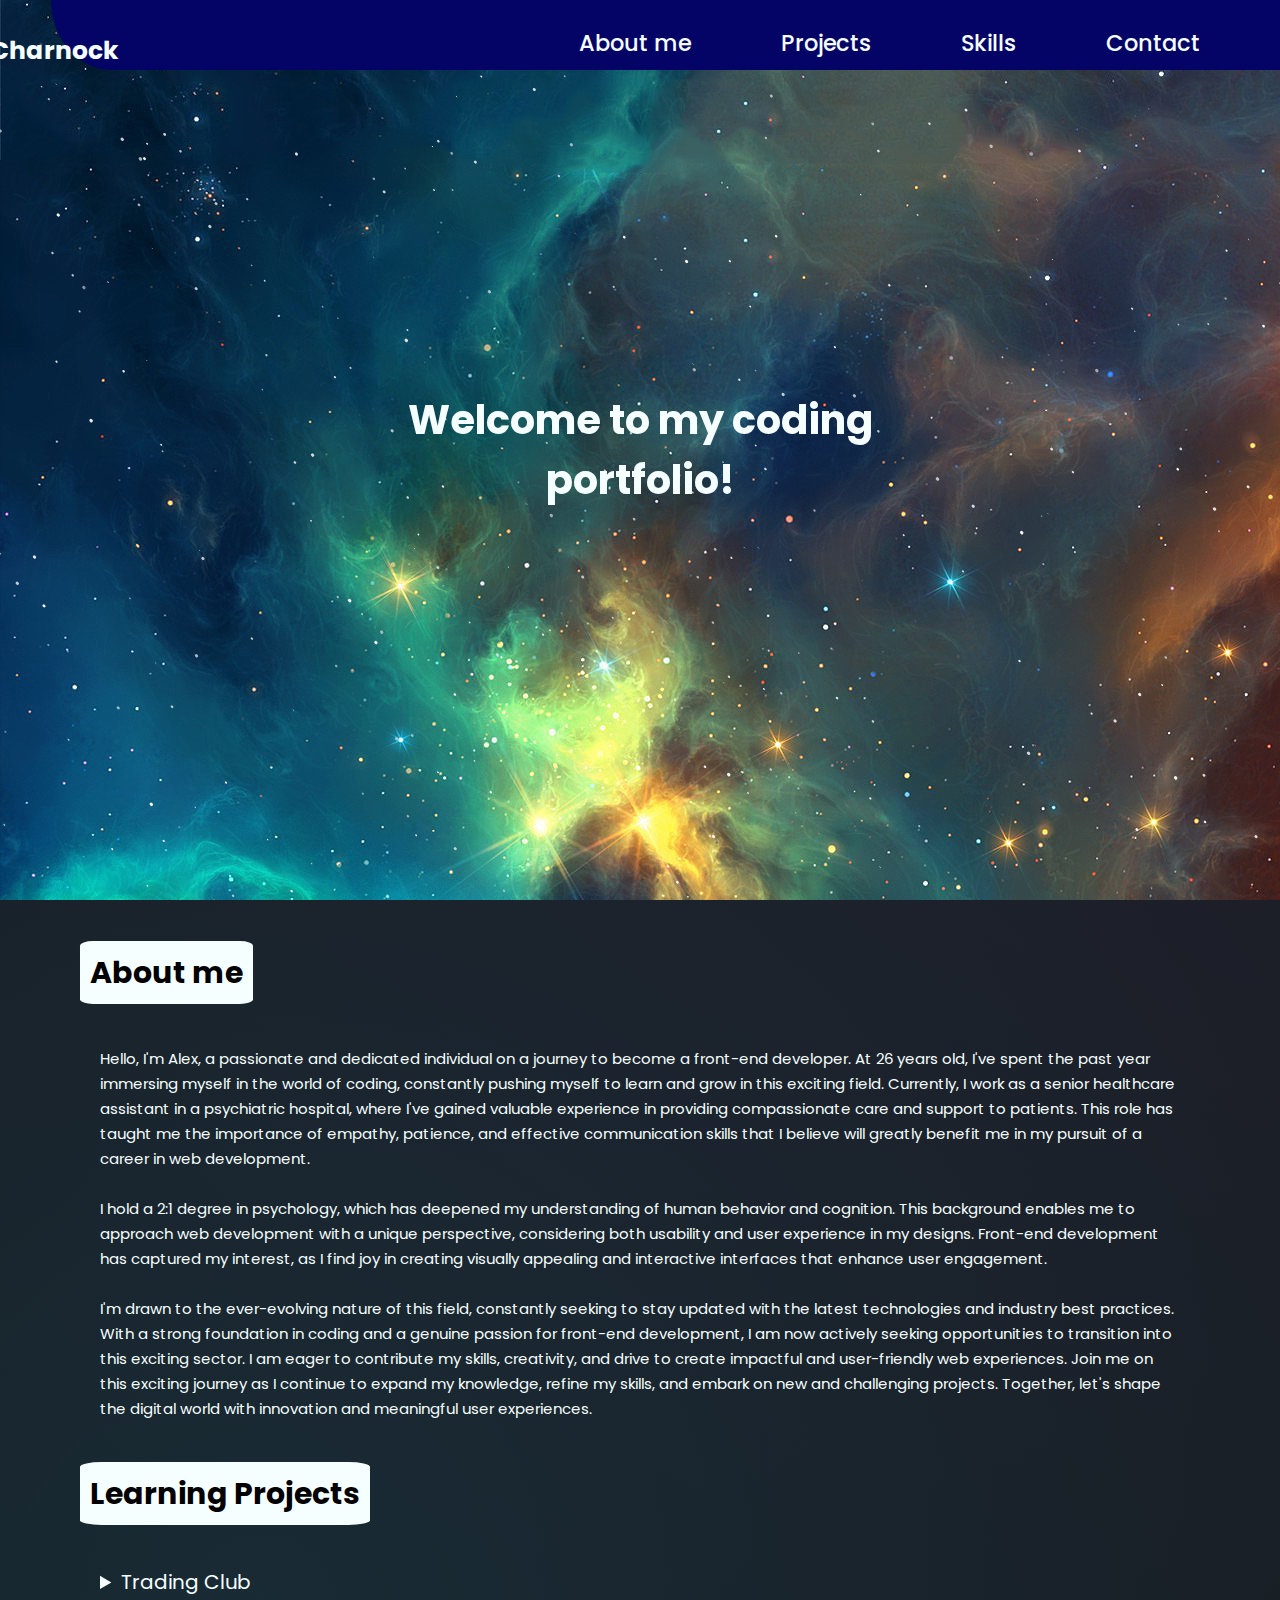
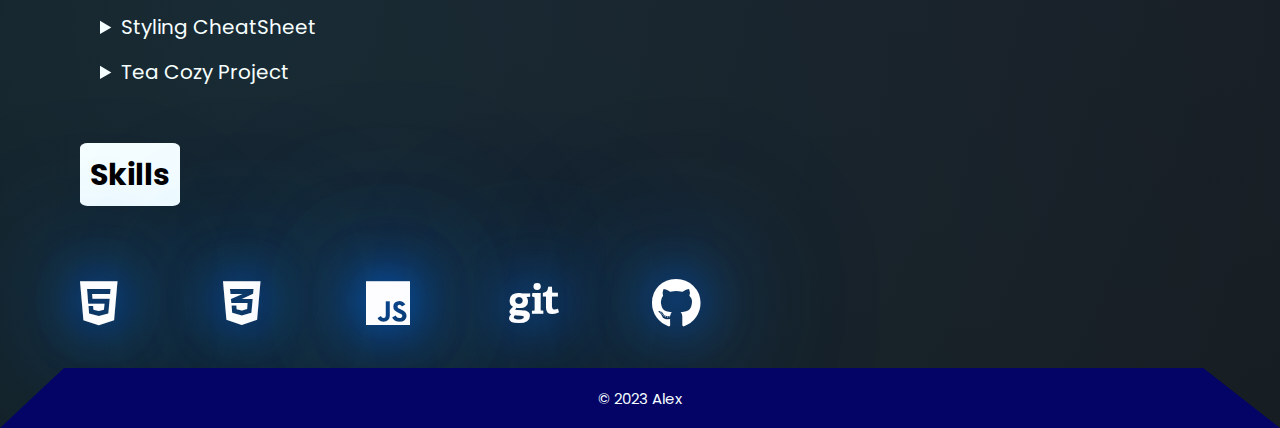
==== index.html @ e7ce7d90 "Rename index.HTML to index.html" ====
<!DOCTYPE html>
<html lang="en">
<head>
    <meta charset="UTF-8">
    <meta name="viewport" content="width=device-width, initial-scale=1.0">
    <link rel="stylesheet" href="index.CSS">
    <link rel="stylesheet" href="https://cdnjs.cloudflare.com/ajax/libs/font-awesome/5.15.3/css/all.min.css">
    <link rel="icon" href="./Images/favicon-32x32.png" type="image/png">
    <title>Portfolio</title>
</head>
<body>
    <div id="starfield">
    <nav>
        <ul>
            <li id="nav-name">Alexander <span>Charnock</span></li>
            <li><a href="#about">About me</a></li>
            <li><a href="#projects">Projects</a></li>
            <li><a href="#skills">Skills</a></li>
            <li><a href="contact.html">Contact</a></li>
        </ul>
    </nav>
    <canvas></canvas>
    <h1 id="starfield-title">Welcome to my coding portfolio!</h1>
    </div>
    <main>
    <div id="about" class="about-me-container">
        <h1 class="title-container"><span class="title">About me</span></h1>
            <p>Hello, I'm Alex, a passionate and dedicated individual on a journey to become a front-end developer. At 26 years old, I've spent 
                the past year immersing myself in the world of coding, constantly pushing myself to learn and grow in this exciting field.
                Currently, I work as a senior healthcare assistant in a psychiatric hospital, where I've gained valuable experience in providing 
                compassionate care and support to patients. This role has taught me the importance of empathy, patience, and effective communication
                skills that I believe will greatly benefit me in my pursuit of a career in web development.<br><br>I hold a 2:1 degree in psychology, which has
                deepened my understanding of human behavior and cognition. This background enables me to approach web development with a unique 
                perspective, considering both usability and user experience in my designs. Front-end development has captured my interest, as I find 
                joy in creating visually appealing and interactive interfaces that enhance user engagement.<br><br> I'm drawn to the ever-evolving nature of 
                this field, constantly seeking to stay updated with the latest technologies and industry best practices. With a strong foundation in 
                coding and a genuine passion for front-end development, I am now actively seeking opportunities to transition into this exciting sector. 
                I am eager to contribute my skills, creativity, and drive to create impactful and user-friendly web experiences. Join me on this exciting
                journey as I continue to expand my knowledge, refine my skills, and embark on new and challenging projects. Together, let's shape the 
                digital world with innovation and meaningful user experiences.</p>
    </div>
    <div id="projects" class="project-container">
        <h1 class="title-container"><span class="title">Learning Projects</span></h1>
            <details>
                <summary>Trading Club</summary>
                <img src="./Images/Trading-club.png" alt="Image of trading club">
            </details>
            <details>
                <summary>Styling CheatSheet</summary>
                <img src="./Images/Style-guide.png" alt="Image of styling cheatsheet">
            </details>
            <details>
                <summary>Tea Cozy Project</summary>
                <img src="./Images/Tea-cozy.png" alt="Image of tea cozy project">
            </details>
    </div>
    <div id="skills" class="skills-container">
        <h1 class="title-container"><span class="title">Skills</span></h1>
        <i class="fab fa-html5" title="HTML-5"></i>
        <i class="fab fa-css3-alt" title="CSS-3"></i>
        <i class="fab fa-js" title="JavaScipt"></i>
        <i class="fab fa-git" title="Git"></i>
        <i class="fab fa-github" title="Github"></i>
    </div>

    

    </main>
    <footer>
        <p>&copy; 2023 Alex</p>
    </footer>

    <script src="index.JS"></script>

</body>
</html>
---- index.CSS ----
@import url('https://fonts.googleapis.com/css2?family=Poppins&family=Roboto&display=swap');


*{
    margin: 0;
    padding: 0;
    box-sizing: border-box;
}
html{
    background-color: #131313;
    background-image: radial-gradient(circle at top right, rgba(121, 68, 154, 0.13),transparent),
                      radial-gradient(circle at 20% 80%, rgba(41, 196, 255, 0.13), transparent);
    font-size: 10px;
    font-family: 'poppins', sans-serif;
}


h1, 
nav ul li a,
nav #name,
#nav-name,
.about-me-container p,
.project-container li,
.project-container a,
.project-container summary,
footer p,
nav span{
    color: #f6ffff;
}

main{
    padding: 0rem 8rem;
}

nav{
    width: 96%;
    background-color: rgb(4, 4, 103);
    height: 7rem;
    font-size: 2.25rem;
    margin-left: auto;
    margin-right: 0;
    border-radius: 50% 10% 0% 5% / 0% 0% 10% 100%;
}

nav ul {
    white-space: nowrap;
    display: flex;
    justify-content:right;
    list-style-type: none;
    height: 7rem;
    align-items: flex-end;
    
}

nav ul li a{
    padding: 1rem;
    display: inline-block;
    border-radius: 2rem 2rem 0 0;
    margin-right: 7rem;
    text-decoration: none;
    font-weight: 500;
    transition: background-color 0.1s ease-out, padding 0.1s ease-out ;
}
nav ul li a:hover{
    padding: 1rem;
    border-radius: 2rem 2rem 0 0;
    background-color: #1e1e1f;
}

#nav-name{
    margin-right: 45rem;
    font-size: 2.5rem;
    font-weight: 500;
    color: rgb(93, 190, 254);
    font-weight: 700;
}

#hero{
    display: flex;
    justify-content: center;
    align-items: center;
    min-height: 90vh;
}

#hero h1{
    font-size: 3rem;
    z-index: 100;
}


.title{
    background-color: #f6ffff;
    border-radius: 7.5%;
    padding: 1rem;
}

.title-container{
    color: black;
    font-size: 3rem;
    padding: 5rem 0rem;
}

.about-me-container p{
    padding: 0rem 2rem;
    font-size: 1.5rem;
    line-height: 2.5rem;

}

.project-container summary{
    font-size: 2rem;
    margin-left: 2rem;
    margin-bottom: 1.5rem;
    white-space: nowrap;
    cursor: pointer;
    width: 15rem;
}
.project-container summary:hover{
    color: rgb(169, 169, 169);
}

.project-container img{
    width: 99.5%;
}
.skills-container{
    margin-bottom: 4rem;
}

.fab.fa-html5,
.fab.fa-css3-alt,
.fab.fa-js,
.fab.fa-git,
.fab.fa-github {
    margin-top: 3rem;
    color: white; 
    font-size: 5rem;
    width: 14rem;
    animation: animate 2.5s linear infinite;
    text-shadow: 0 0 5rem #0072ff, 0 0 10rem #0072ff, 0 0 15rem #0072ff, 0 0 20rem #0072ff;
}


.fab.fa-css3-alt{
    animation-delay: 0.2s;
}

.fab.fa-js{
    animation-delay: 0.4s;
}

.fab.fa-git{
    animation-delay: 0.6s;
}

.fab.fa-github{
    animation-delay: 0.8s;
}

@keyframes animate {
    from {
        filter: hue-rotate(0deg);
    }
    to {
        filter: hue-rotate(360deg);
    }
}

footer{
    display: flex;
    height: 6rem;
    background-color: rgb(4, 4, 103);
    clip-path: polygon(5% 0, 94% 0, 100% 100%, 0 100%);
    justify-content: center;
    align-items: center;
}
footer p{
    font-size: 1.5rem;
}
#starfield {

    width: 100%; /* Adjust to your needs */
    height: 100vh; /* Adjust to your needs */
    position: relative; /* So the canvas is positioned relative to this div */
    overflow: hidden; /* So anything outside of this div is hidden */
    background-color: #000;
    background-image: url(./Images/rainbow-nebula.jpg);
    cursor: default;
}

#starfield canvas {
    position: absolute;
    width: 100%;
    height: 100%;
}

#starfield h1 {
    position: absolute;
    top: 50%;
    left: 50%;
    transform: translate(-50%, -50%); 
    color: #f6ffff;  
    z-index: 10;  
    text-align: center;
    font-size: 4rem;
      
}
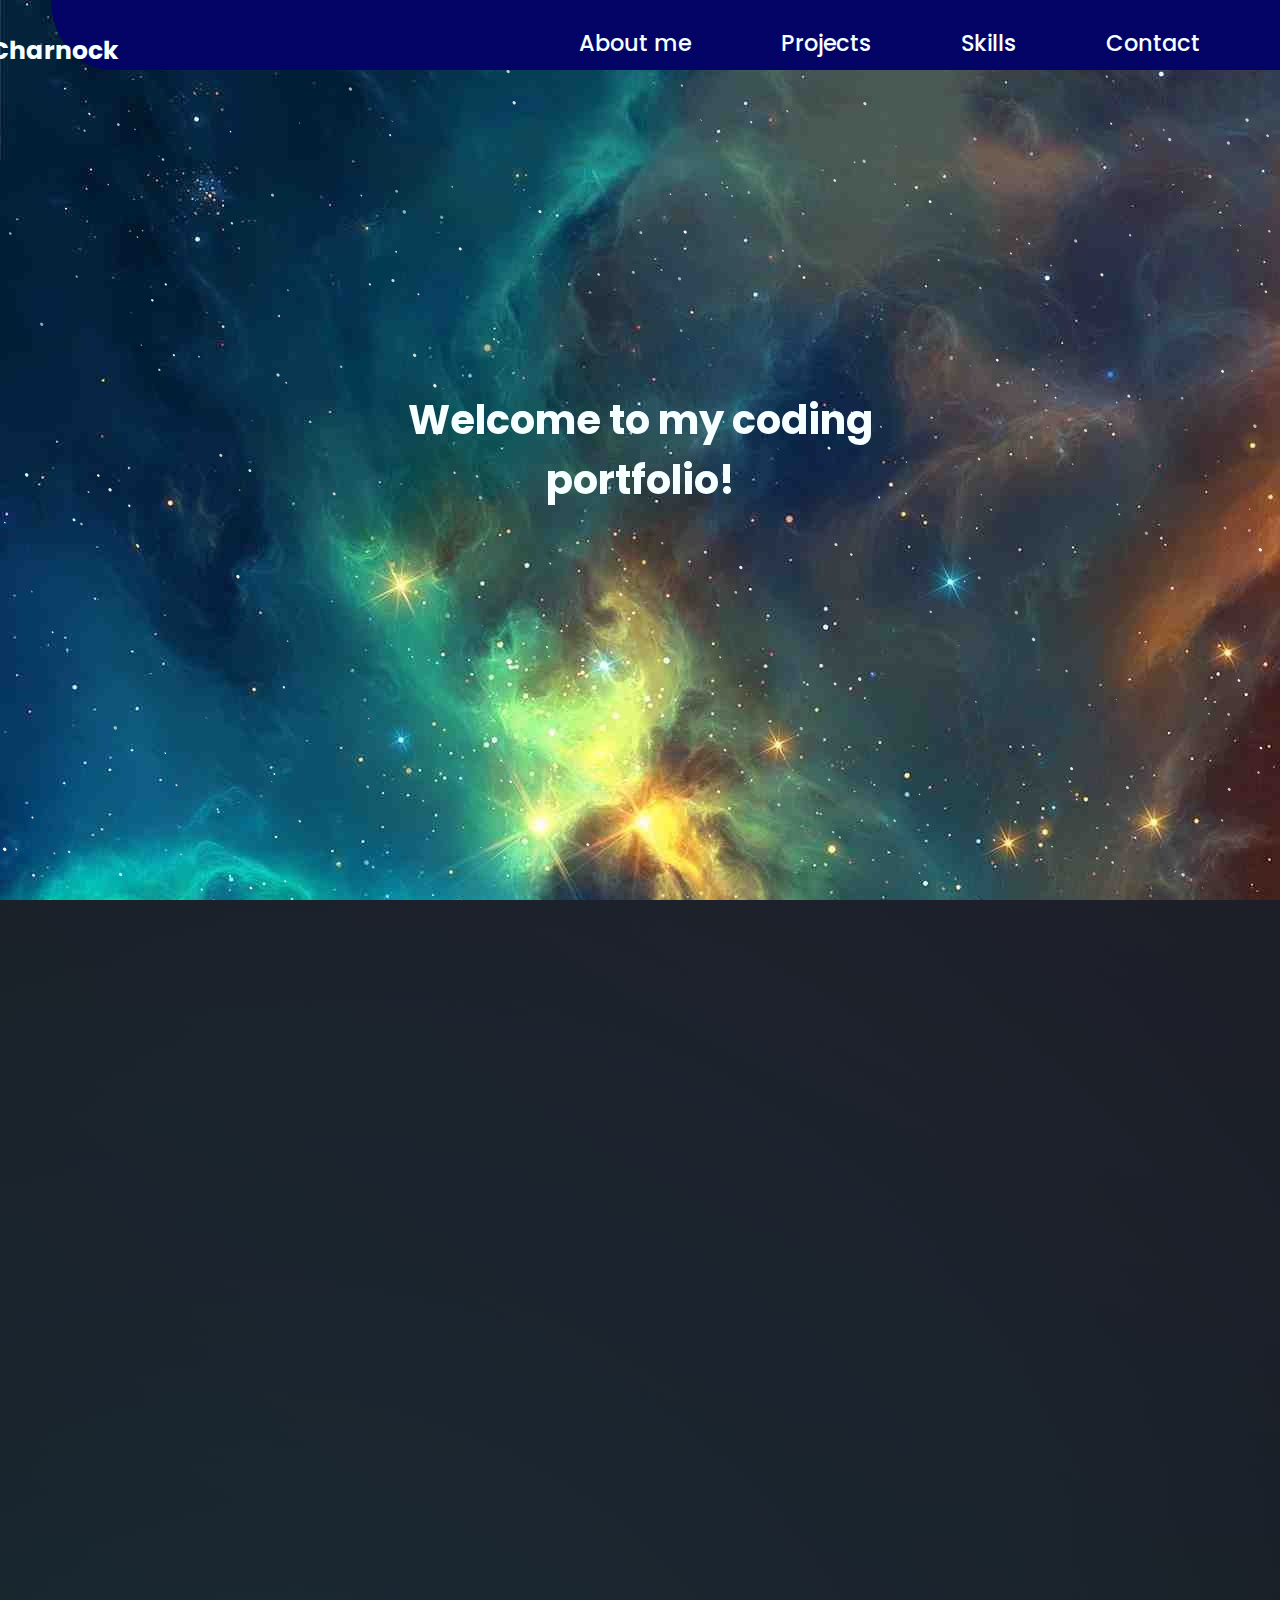
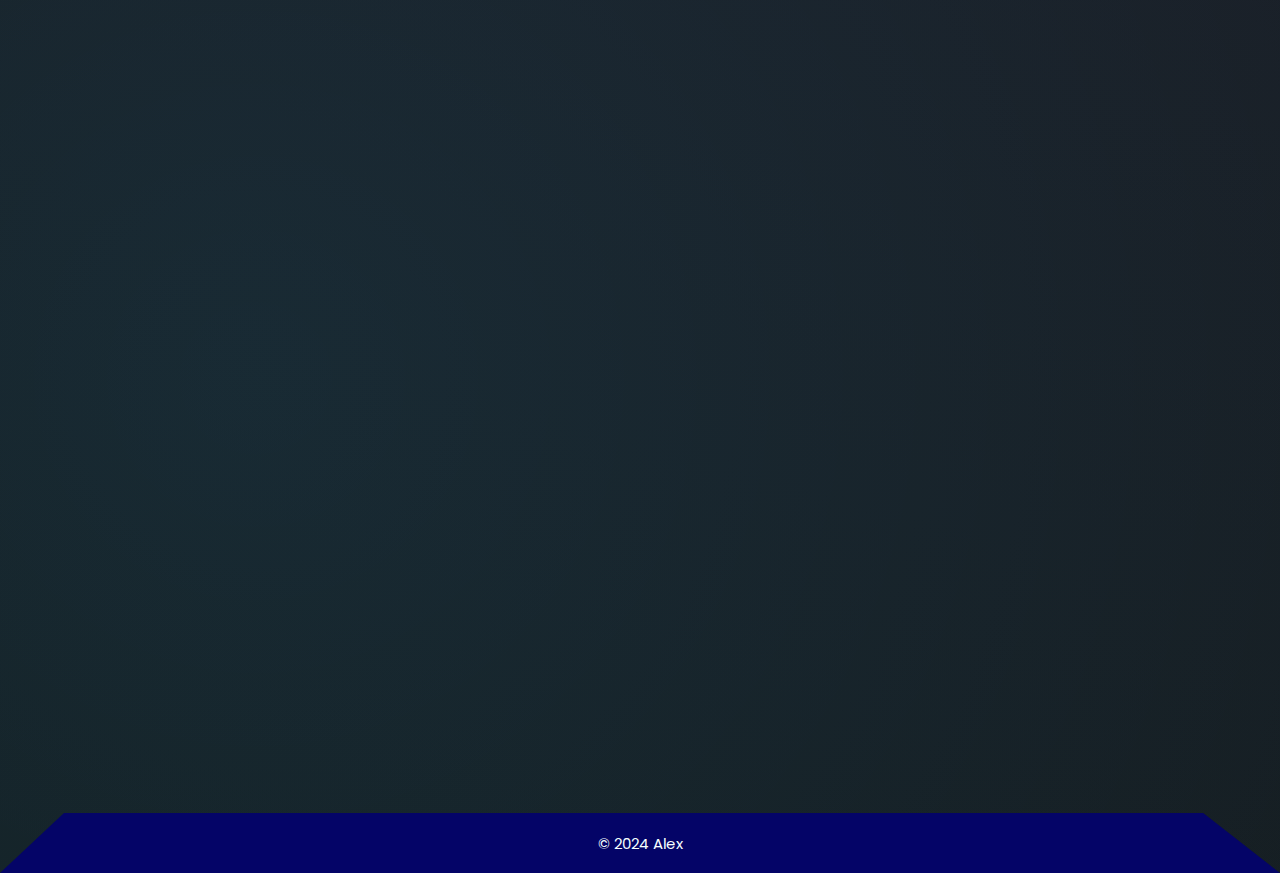
==== commit 95d08d1f: "Added more projects and fixed fade in" ====
--- a/index.html
+++ b/index.html
@@ -1,76 +1,131 @@
 <!DOCTYPE html>
 <html lang="en">
-<head>
-    <meta charset="UTF-8">
-    <meta name="viewport" content="width=device-width, initial-scale=1.0">
-    <link rel="stylesheet" href="index.CSS">
-    <link rel="stylesheet" href="https://cdnjs.cloudflare.com/ajax/libs/font-awesome/5.15.3/css/all.min.css">
-    <link rel="icon" href="./Images/favicon-32x32.png" type="image/png">
+  <head>
+    <meta charset="UTF-8" />
+    <meta name="viewport" content="width=device-width, initial-scale=1.0" />
+    <link rel="stylesheet" href="index.CSS" />
+    <link
+      rel="stylesheet"
+      href="https://cdnjs.cloudflare.com/ajax/libs/font-awesome/5.15.3/css/all.min.css"
+    />
+    <link rel="icon" href="./Images/favicon-32x32.png" type="image/png" />
     <title>Portfolio</title>
-</head>
-<body>
+  </head>
+  <body>
     <div id="starfield">
-    <nav>
+      <nav>
         <ul>
-            <li id="nav-name">Alexander <span>Charnock</span></li>
-            <li><a href="#about">About me</a></li>
-            <li><a href="#projects">Projects</a></li>
-            <li><a href="#skills">Skills</a></li>
-            <li><a href="contact.html">Contact</a></li>
+          <li id="nav-name">Alexander <span>Charnock</span></li>
+          <li><a href="#about">About me</a></li>
+          <li><a href="#projects">Projects</a></li>
+          <li><a href="#skills">Skills</a></li>
+          <li><a href="contact.html">Contact</a></li>
         </ul>
-    </nav>
-    <canvas></canvas>
-    <h1 id="starfield-title">Welcome to my coding portfolio!</h1>
+      </nav>
+      <canvas></canvas>
+      <h1 id="starfield-title">Welcome to my coding portfolio!</h1>
     </div>
     <main>
-    <div id="about" class="about-me-container">
+      <div id="about" class="about-me-container">
         <h1 class="title-container"><span class="title">About me</span></h1>
-            <p>Hello, I'm Alex, a passionate and dedicated individual on a journey to become a front-end developer. At 26 years old, I've spent 
-                the past year immersing myself in the world of coding, constantly pushing myself to learn and grow in this exciting field.
-                Currently, I work as a senior healthcare assistant in a psychiatric hospital, where I've gained valuable experience in providing 
-                compassionate care and support to patients. This role has taught me the importance of empathy, patience, and effective communication
-                skills that I believe will greatly benefit me in my pursuit of a career in web development.<br><br>I hold a 2:1 degree in psychology, which has
-                deepened my understanding of human behavior and cognition. This background enables me to approach web development with a unique 
-                perspective, considering both usability and user experience in my designs. Front-end development has captured my interest, as I find 
-                joy in creating visually appealing and interactive interfaces that enhance user engagement.<br><br> I'm drawn to the ever-evolving nature of 
-                this field, constantly seeking to stay updated with the latest technologies and industry best practices. With a strong foundation in 
-                coding and a genuine passion for front-end development, I am now actively seeking opportunities to transition into this exciting sector. 
-                I am eager to contribute my skills, creativity, and drive to create impactful and user-friendly web experiences. Join me on this exciting
-                journey as I continue to expand my knowledge, refine my skills, and embark on new and challenging projects. Together, let's shape the 
-                digital world with innovation and meaningful user experiences.</p>
-    </div>
-    <div id="projects" class="project-container">
-        <h1 class="title-container"><span class="title">Learning Projects</span></h1>
-            <details>
-                <summary>Trading Club</summary>
-                <img src="./Images/Trading-club.png" alt="Image of trading club">
-            </details>
-            <details>
-                <summary>Styling CheatSheet</summary>
-                <img src="./Images/Style-guide.png" alt="Image of styling cheatsheet">
-            </details>
-            <details>
-                <summary>Tea Cozy Project</summary>
-                <img src="./Images/Tea-cozy.png" alt="Image of tea cozy project">
-            </details>
-    </div>
-    <div id="skills" class="skills-container">
+        <p>
+          Hello, I'm Alex, a passionate and dedicated individual on a journey to
+          become a part of the IT space. At <span id="age"></span> years old,
+          I've spent my time immersing myself in the world of coding, constantly
+          pushing myself to learn and grow in this exciting field. Currently, I
+          work as a Security Lead on a Psychiatric Intensive Care Unit (PICU)
+          ward, where I am responsible for creating and implementing training
+          plans designed to ensure the safety of both staff and patients. In
+          this role, I have developed a standardized training pack that helps
+          unify staff training across the ward, ensuring consistency and clarity
+          in all procedures. I also create training materials and implement them
+          in accordance with my manager’s directives, addressing the specific
+          needs of the ward. This position has deepened my leadership,
+          problem-solving, and communication skills as I work closely with the
+          team to improve safety standards. <br /><br />My experience in
+          healthcare, combined with my new responsibilities, has taught me
+          valuable lessons in risk management, crisis intervention, and the
+          importance of clear, effective communication under pressure. This
+          experience has further enhanced my organizational skills, allowing me
+          to coordinate action plans that directly contribute to a safer
+          environment for all. Before stepping into this role, I worked as a
+          Senior Healthcare Assistant in the same psychiatric hospital, where I
+          gained essential experience in providing compassionate care. My time
+          in healthcare has not only strengthened my interpersonal skills but
+          has also given me the ability to handle high-pressure situations
+          calmly and effectively—qualities. I hold a 2:1 degree in psychology,
+          which deepened my understanding of human behavior and cognition,
+          enabling me to approach IT with a unique perspective. <br /><br />
+          I am drawn to the ever-evolving nature of the tech
+          field, always seeking to stay updated with the latest technologies and
+          industry best practices. With a solid foundation in coding, hands-on
+          experience in creating training systems, and a genuine passion IT, I
+          am now actively seeking opportunities to transition into this exciting
+          sector. I am eager to contribute my skills, creativity, and drive to
+          create a better work enviroment.
+        </p>
+      </div>
+      <div id="projects" class="project-container">
+        <h1 class="title-container">
+          <span class="title">Notable projects</span>
+        </h1>
+        <a
+          class="link"
+          href="https://allocation-amber.vercel.app/"
+          target="_blank"
+          >Allocation website</a
+        >
+        <p class="project-description">
+          This website uses a heuristic algorithm to efficiently assign staff
+          across 12-hour shifts based on patient needs, factoring in breaks and
+          other tasks. The tool ensures staff are evenly distributed and
+          displayed in an organized table for easy management.
+        </p>
+        <br />
+        <a
+          class="link"
+          href="https://intropicac.github.io/SamAuthor/"
+          target="_blank"
+          >Author sales page</a
+        >
+        <p class="project-description">
+          This website is tailored to reflect the unique style of an aspiring
+          author, showcasing their work with a direct link to their book for
+          readers to explore and enjoy, inlcuding links to contact and socials.
+        </p>
+        <h1 class="title-container">
+          <span class="title">Learning Projects</span>
+        </h1>
+        <details>
+          <summary>Trading Club</summary>
+          <img src="./Images/Trading-club.png" alt="Image of trading club" />
+        </details>
+        <details>
+          <summary>Styling CheatSheet</summary>
+          <img
+            src="./Images/Style-guide.png"
+            alt="Image of styling cheatsheet"
+          />
+        </details>
+        <details>
+          <summary>Tea Cozy Project</summary>
+          <img src="./Images/Tea-cozy.png" alt="Image of tea cozy project" />
+        </details>
+      </div>
+      <div id="skills" class="skills-container">
         <h1 class="title-container"><span class="title">Skills</span></h1>
         <i class="fab fa-html5" title="HTML-5"></i>
         <i class="fab fa-css3-alt" title="CSS-3"></i>
         <i class="fab fa-js" title="JavaScipt"></i>
+        <i class="fab fa-react" title="React"></i>
         <i class="fab fa-git" title="Git"></i>
         <i class="fab fa-github" title="Github"></i>
-    </div>
-
-    
-
+      </div>
     </main>
     <footer>
-        <p>&copy; 2023 Alex</p>
+      <p>&copy; 2024 Alex</p>
     </footer>
 
     <script src="index.JS"></script>
-
-</body>
+  </body>
 </html>
--- a/index.CSS
+++ b/index.CSS
@@ -24,7 +24,8 @@
 .project-container a,
 .project-container summary,
 footer p,
-nav span{
+nav span,
+p{
     color: #f6ffff;
 }
 
@@ -40,6 +41,7 @@
     margin-left: auto;
     margin-right: 0;
     border-radius: 50% 10% 0% 5% / 0% 0% 10% 100%;
+    z-index: 11;
 }
 
 nav ul {
@@ -64,7 +66,8 @@
 nav ul li a:hover{
     padding: 1rem;
     border-radius: 2rem 2rem 0 0;
-    background-color: #1e1e1f;
+    background-color: #e0e0e0;
+    color: #000;
 }
 
 #nav-name{
@@ -92,6 +95,7 @@
     background-color: #f6ffff;
     border-radius: 7.5%;
     padding: 1rem;
+    white-space: nowrap;
 }
 
 .title-container{
@@ -114,11 +118,26 @@
     white-space: nowrap;
     cursor: pointer;
     width: 15rem;
+    font-weight: bold;
 }
 .project-container summary:hover{
     color: rgb(169, 169, 169);
 }
 
+.project-description{
+    margin-left: 2rem;
+    font-size: 1.5rem;
+}
+
+.link{
+    font-size: 2.2rem;
+    cursor: pointer;
+    margin-left: 2rem;
+    font-weight: bold;
+}
+.link:hover{
+    color: rgb(169, 169, 169);
+}
 .project-container img{
     width: 99.5%;
 }
@@ -130,7 +149,8 @@
 .fab.fa-css3-alt,
 .fab.fa-js,
 .fab.fa-git,
-.fab.fa-github {
+.fab.fa-github,
+.fab.fa-react {
     margin-top: 3rem;
     color: white; 
     font-size: 5rem;
@@ -148,12 +168,16 @@
     animation-delay: 0.4s;
 }
 
+.fab.fa-react{
+    animation-delay: 0.6s;
+}
+
 .fab.fa-git{
-    animation-delay: 0.6s;
+    animation-delay: 0.8s;
 }
 
 .fab.fa-github{
-    animation-delay: 0.8s;
+    animation-delay: 1s;
 }
 
 @keyframes animate {
@@ -178,12 +202,12 @@
 }
 #starfield {
 
-    width: 100%; /* Adjust to your needs */
-    height: 100vh; /* Adjust to your needs */
-    position: relative; /* So the canvas is positioned relative to this div */
-    overflow: hidden; /* So anything outside of this div is hidden */
+    width: 100%; 
+    height: 100vh; 
+    position: relative;
+    overflow: hidden;
     background-color: #000;
-    background-image: url(./Images/rainbow-nebula.jpg);
+    background-image: url(./Images/Lazy-nebula.jpg);
     cursor: default;
 }
 
@@ -203,4 +227,128 @@
     text-align: center;
     font-size: 4rem;
       
-}+}
+
+
+.about-me-container .title-container, .about-me-container p {
+    opacity: 0;
+    position: relative;
+    left: -10rem; 
+    transition: all 2s ease; 
+}
+
+
+body:after {
+    content: "";
+    display: table;
+    clear: both;
+    visibility: hidden;
+    height: 0;
+}
+
+
+.about-me-container.active .title-container, .about-me-container.active p {
+    opacity: 1; 
+    left: 0; 
+}
+
+
+.skills-container .title-container, .skills-container i {
+    opacity: 0;  
+    position: relative;
+    left: -10rem; 
+    transition-property: left, opacity; 
+    transition-timing-function: ease; 
+    transition-duration: 2s; 
+}
+
+.skills-container i {
+    transition-delay: 0s; 
+}
+
+.skills-container i:nth-child(4) {
+    transition-delay: 0.5s; 
+}
+
+.skills-container i:nth-child(5) {
+    transition-delay: 1s; 
+}
+
+.skills-container i:nth-child(6) {
+    transition-delay: 1.5s; 
+}
+
+.skills-container i:nth-child(7) {
+    transition-delay: 2s; 
+}
+
+
+.skills-container.active .title-container, .skills-container.active i {
+    opacity: 1; 
+    left: 0; 
+}
+
+
+.project-container .title-container, .project-container details {
+    opacity: 0;  
+    position: relative;
+    left: -10rem; 
+    transition: all 2s ease; 
+}
+
+
+.project-container.active .title-container, .project-container.active details {
+    opacity: 1; 
+    left: 0; 
+}
+
+/* About Me Section Fade-In */
+.about-me-container .title-container, 
+.about-me-container p {
+    opacity: 0;
+    position: relative;
+    left: -10rem; 
+    transition: all 2s ease; 
+}
+
+.about-me-container.active .title-container, 
+.about-me-container.active p {
+    opacity: 1; 
+    left: 0; 
+}
+
+/* Skills Section Fade-In */
+.skills-container .title-container, 
+.skills-container i {
+    opacity: 0;  
+    position: relative;
+    left: -10rem; 
+    transition-property: left, opacity; 
+    transition-timing-function: ease; 
+    transition-duration: 2s; 
+}
+
+.skills-container.active .title-container, 
+.skills-container.active i {
+    opacity: 1; 
+    left: 0; 
+}
+
+/* Projects Section Fade-In */
+.project-container .title-container, 
+.project-container details, 
+.project-container .link, 
+.project-container .project-description {
+    opacity: 0;  
+    position: relative;
+    left: -10rem; 
+    transition: all 2s ease;
+}
+
+.project-container.active .title-container, 
+.project-container.active details, 
+.project-container.active .link, 
+.project-container.active .project-description {
+    opacity: 1; 
+    left: 0; 
+}
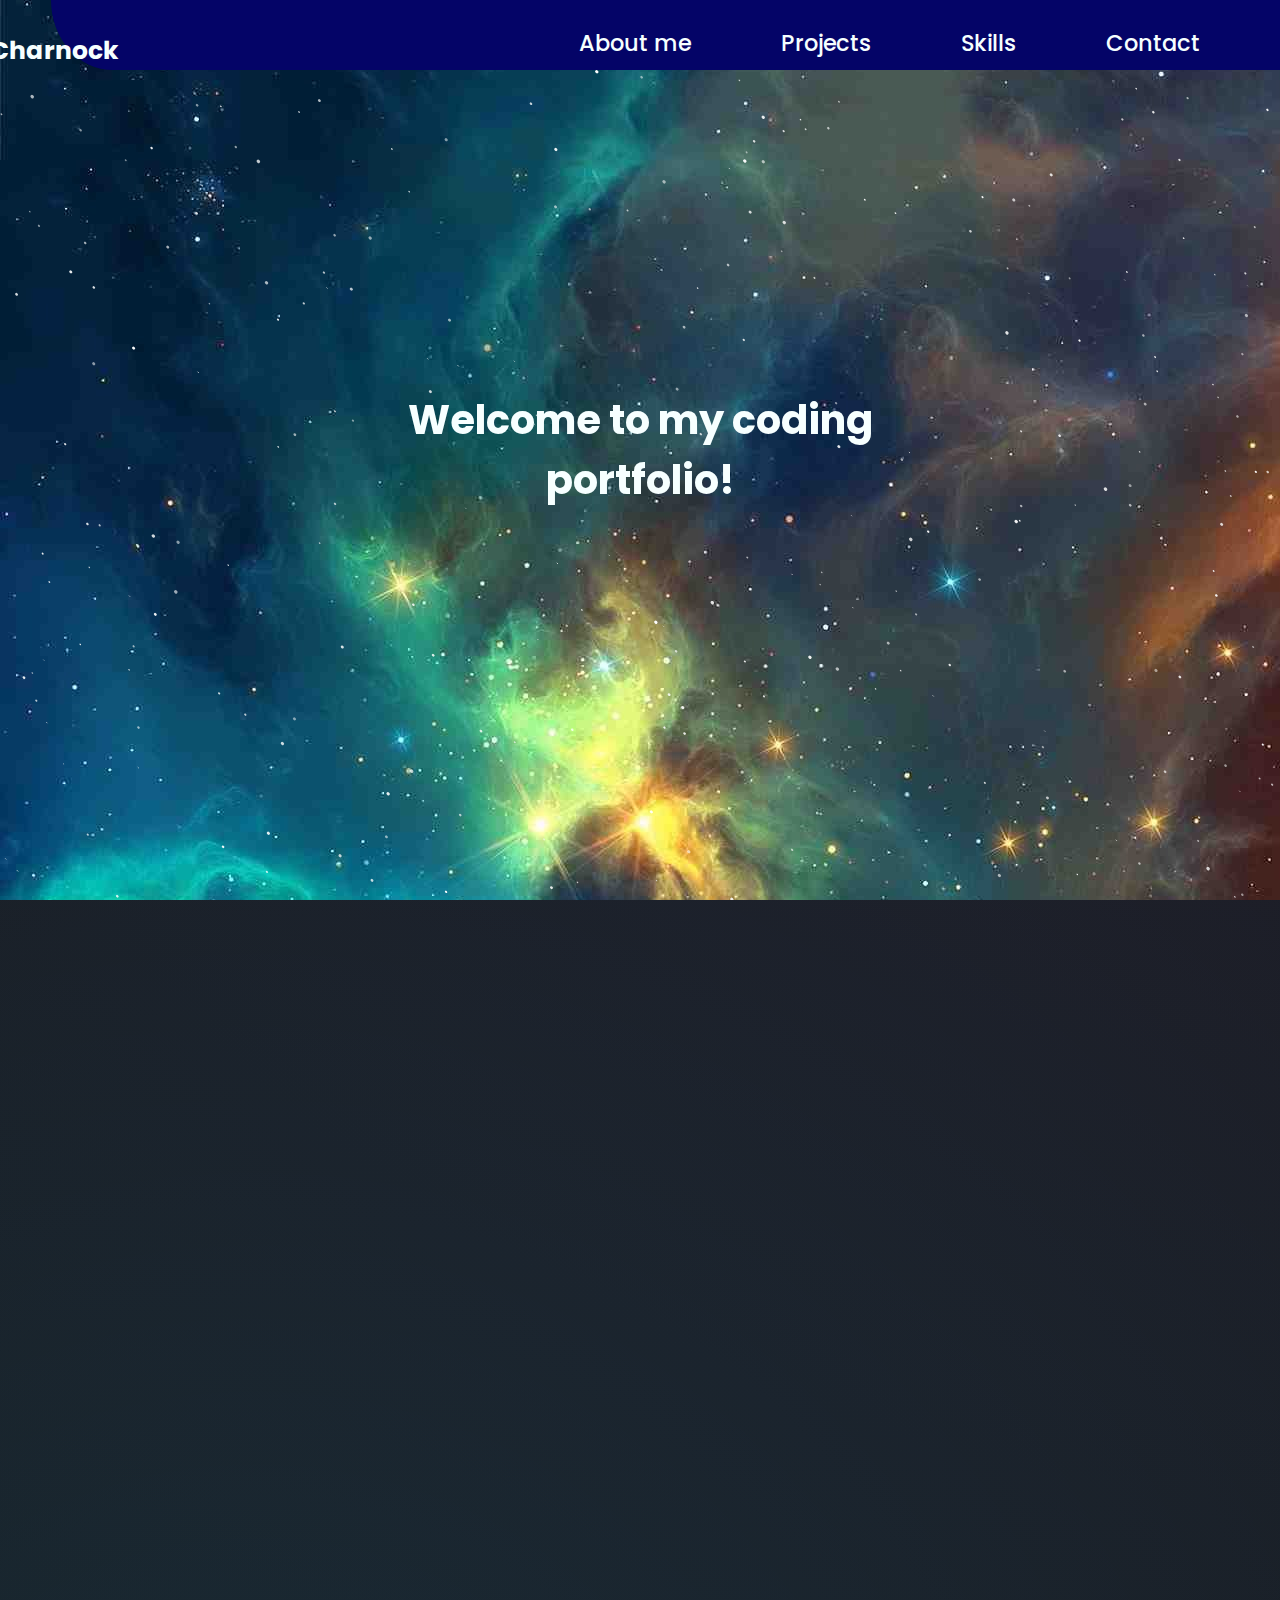
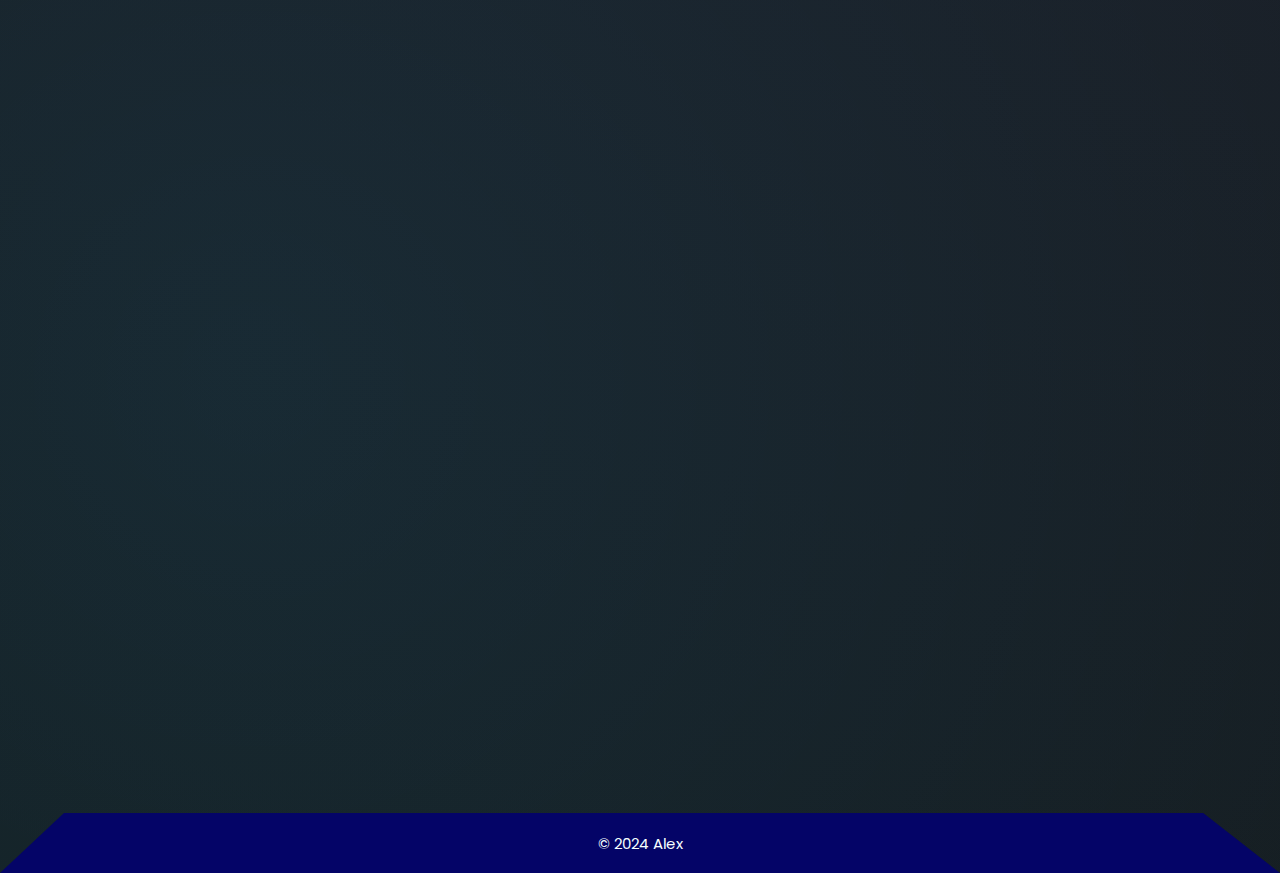
==== commit c7c641bd: "Added sam link" ====
--- a/index.html
+++ b/index.html
@@ -84,7 +84,7 @@
         <br />
         <a
           class="link"
-          href="https://intropicac.github.io/SamAuthor/"
+          href="https://sam-murgatroyd.co.uk/"
           target="_blank"
           >Author sales page</a
         >
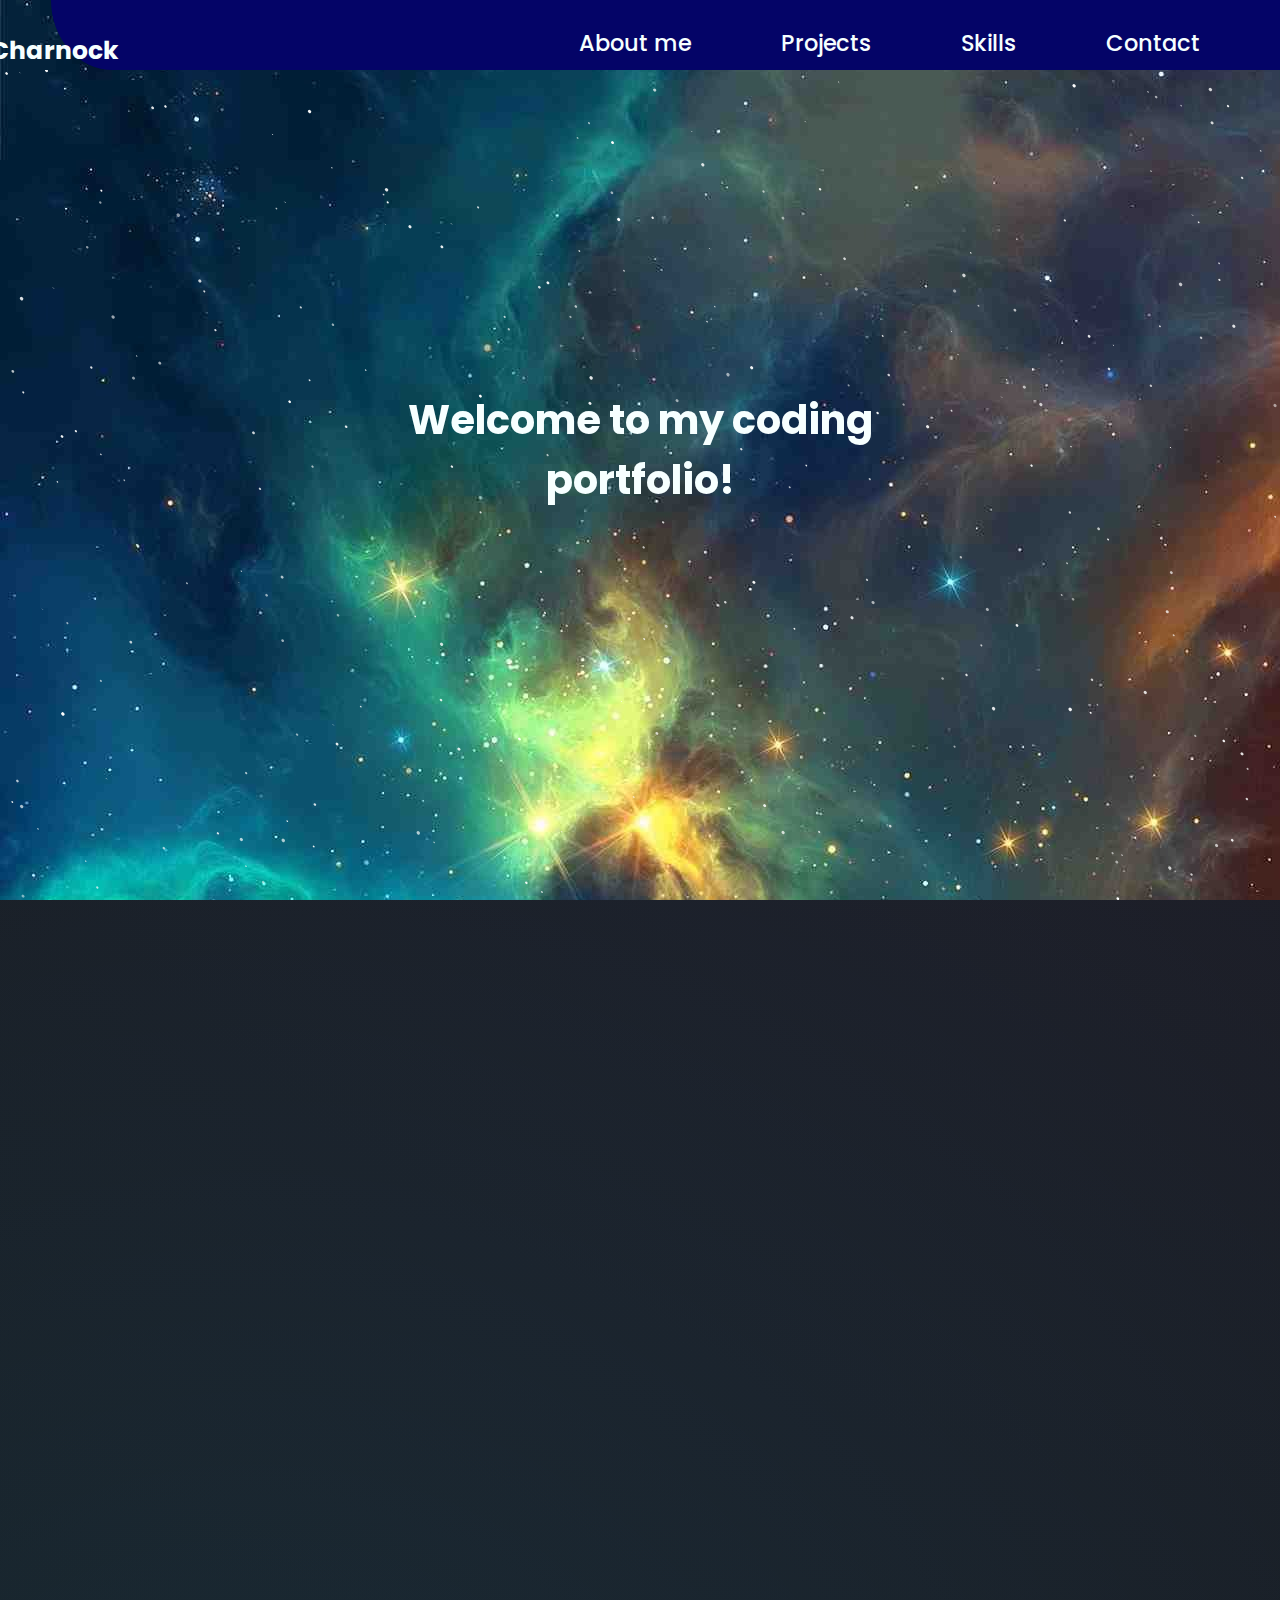
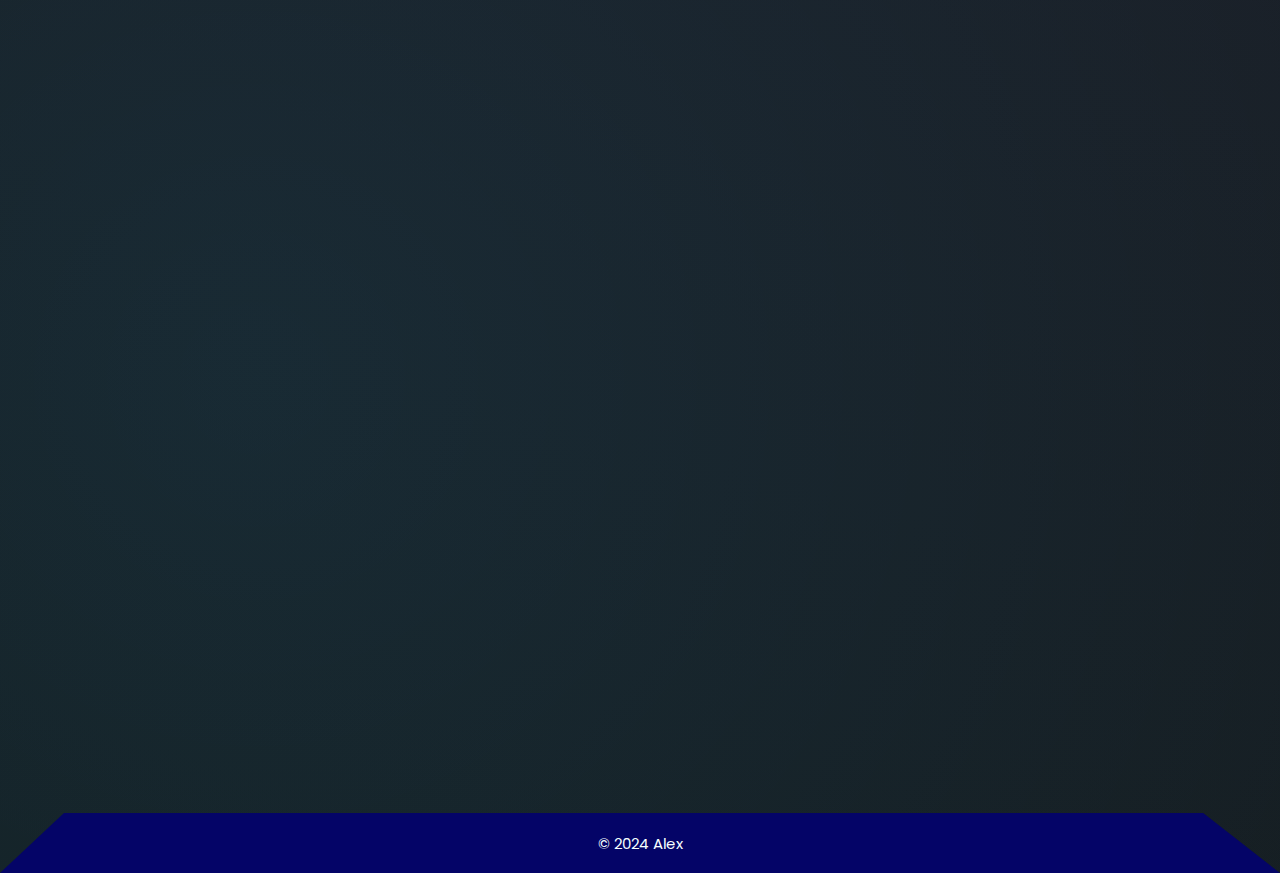
==== commit 102748c1: "edited allocation website text" ====
--- a/index.html
+++ b/index.html
@@ -76,8 +76,8 @@
           >Allocation website</a
         >
         <p class="project-description">
-          This website uses a heuristic algorithm to efficiently assign staff
-          across 12-hour shifts based on patient needs, factoring in breaks and
+          This website is made to help nurses efficiently assign staff
+          across 12-hour shifts based on patient needs. It uses a heuristic algorithm, factoring in breaks and
           other tasks. The tool ensures staff are evenly distributed and
           displayed in an organized table for easy management.
         </p>
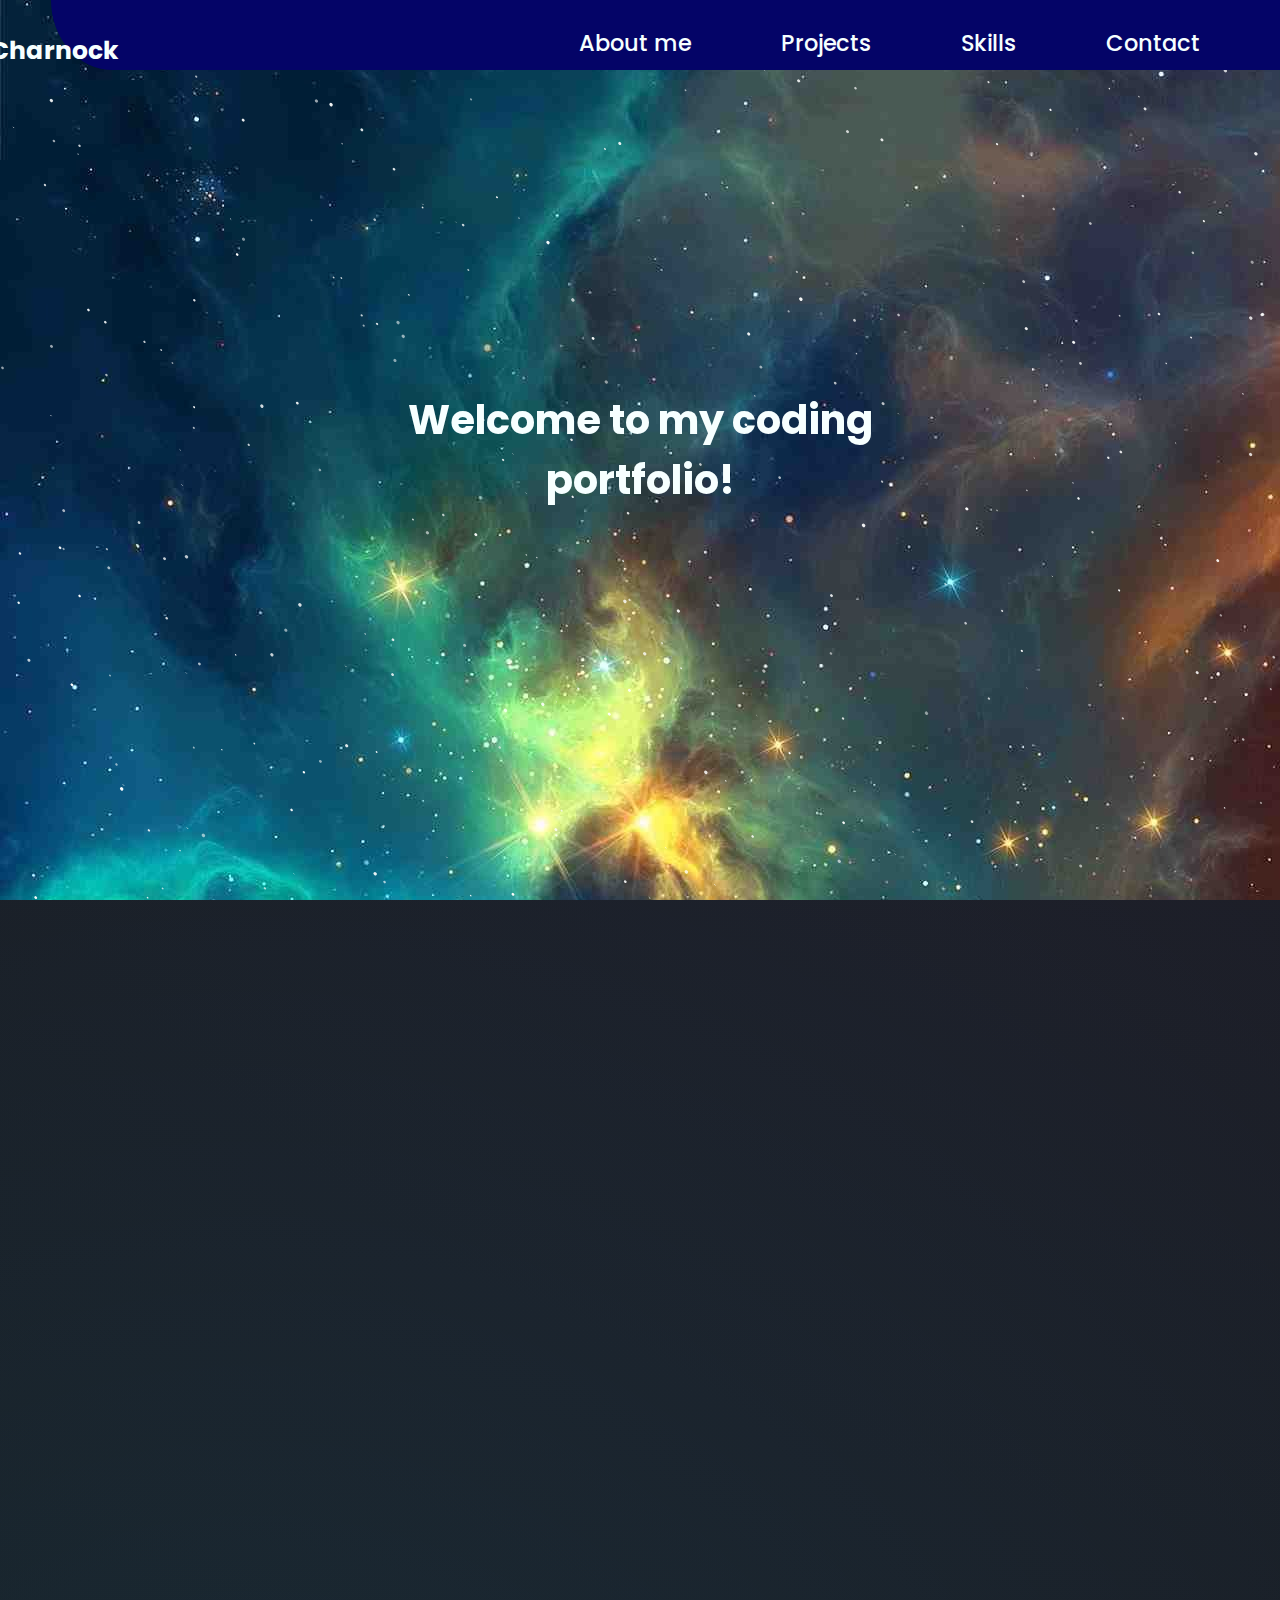
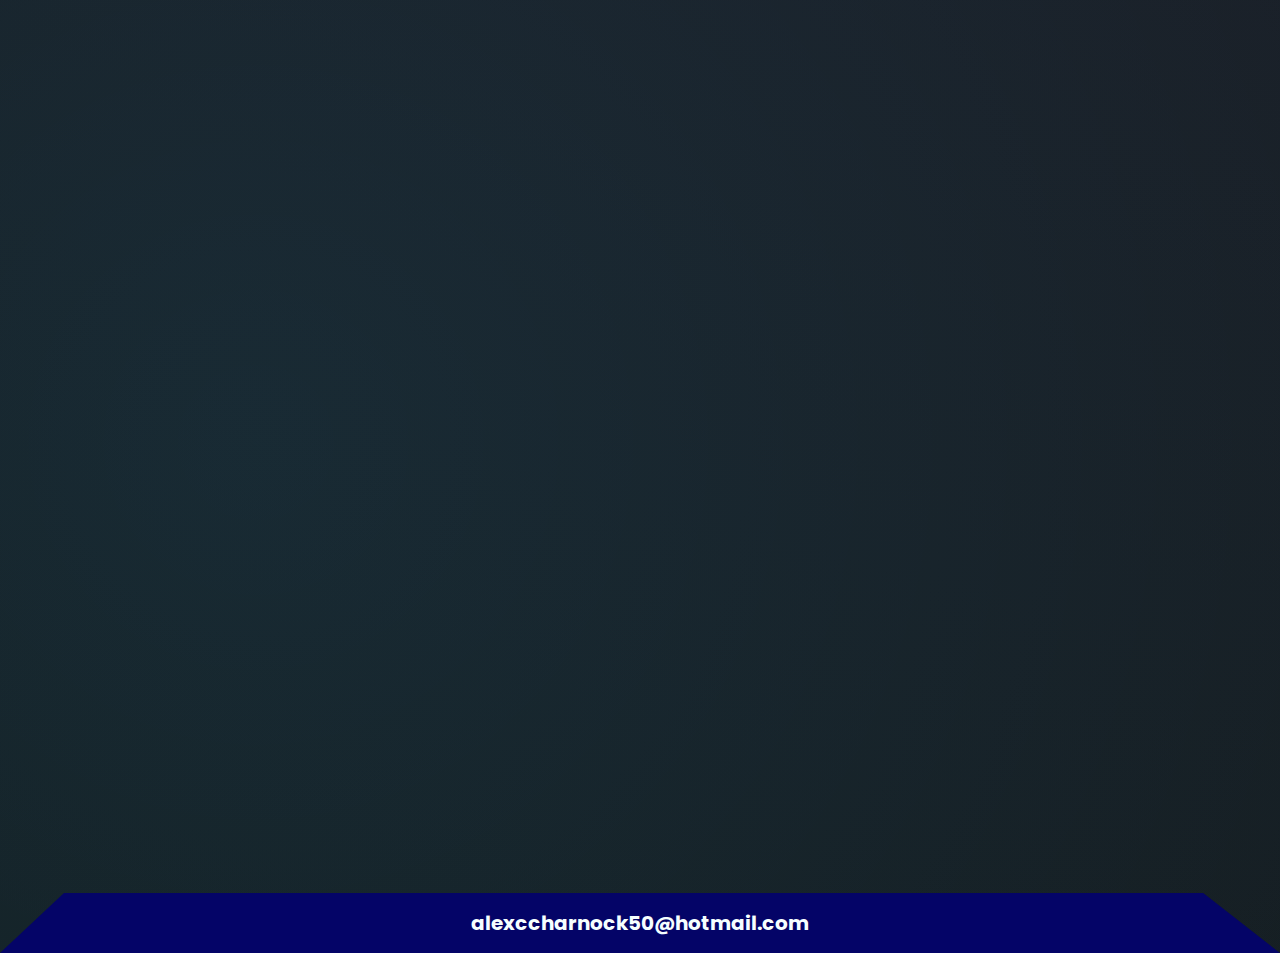
==== commit 1f3d7042: "added email instead of contact.html" ====
--- a/index.html
+++ b/index.html
@@ -19,7 +19,7 @@
           <li><a href="#about">About me</a></li>
           <li><a href="#projects">Projects</a></li>
           <li><a href="#skills">Skills</a></li>
-          <li><a href="contact.html">Contact</a></li>
+          <li><a href="#contacts">Contact</a></li>
         </ul>
       </nav>
       <canvas></canvas>
@@ -123,8 +123,10 @@
       </div>
     </main>
     <footer>
-      <p>&copy; 2024 Alex</p>
-    </footer>
+      <h2 id="contacts" class="contact" onclick="copyEmail()">alexccharnock50@hotmail.com</h2>
+      <p id="copyMessage" style="display: none; color: rgb(234, 234, 234);">Email copied to clipboard!</p>
+  </footer>
+
 
     <script src="index.JS"></script>
   </body>
--- a/index.CSS
+++ b/index.CSS
@@ -25,12 +25,13 @@
 .project-container summary,
 footer p,
 nav span,
-p{
+p,
+.contact{
     color: #f6ffff;
 }
 
 main{
-    padding: 0rem 8rem;
+    padding: 0rem 8rem 8rem 8rem;
 }
 
 nav{
@@ -189,8 +190,14 @@
     }
 }
 
-footer{
+
+.contact{
+    font-size: 2rem;
+    cursor: pointer;
+}
+footer {
     display: flex;
+    flex-direction: column; /* Stack items vertically */
     height: 6rem;
     background-color: rgb(4, 4, 103);
     clip-path: polygon(5% 0, 94% 0, 100% 100%, 0 100%);
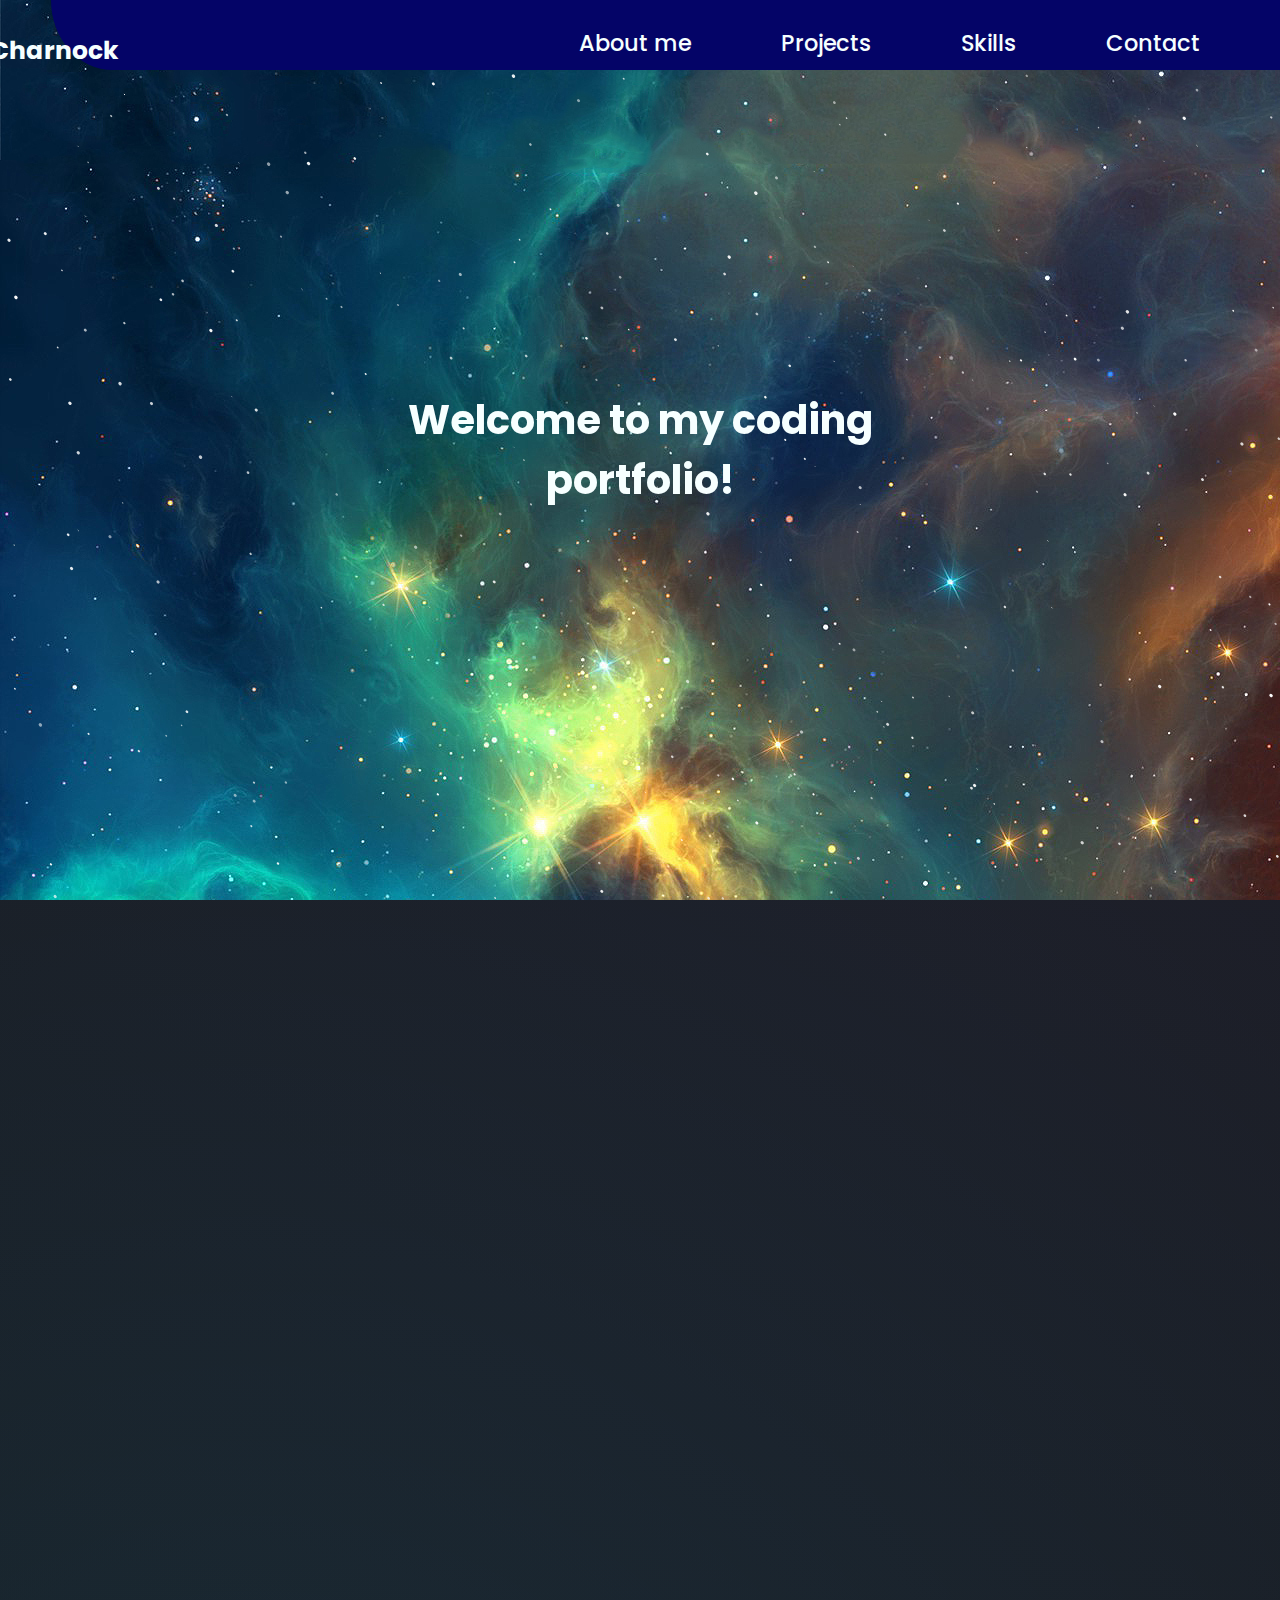
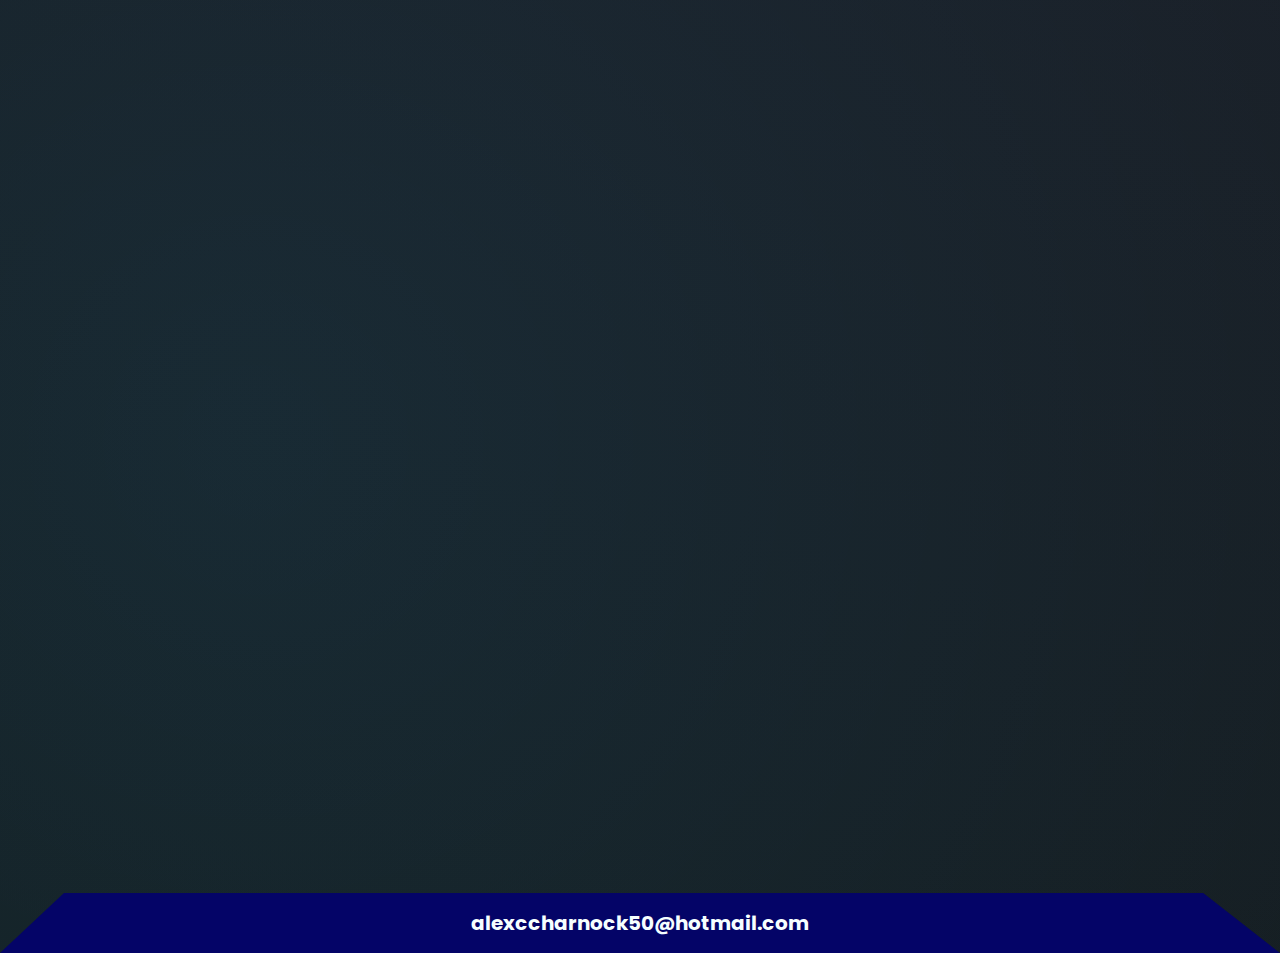
==== commit 442e8f06: "mobile upgrades" ====
--- a/index.html
+++ b/index.html
@@ -111,9 +111,10 @@
           <summary>Tea Cozy Project</summary>
           <img src="./Images/Tea-cozy.png" alt="Image of tea cozy project" />
         </details>
+        <h1 class="title-container"><span class="title">Skills</span></h1>
       </div>
+      
       <div id="skills" class="skills-container">
-        <h1 class="title-container"><span class="title">Skills</span></h1>
         <i class="fab fa-html5" title="HTML-5"></i>
         <i class="fab fa-css3-alt" title="CSS-3"></i>
         <i class="fab fa-js" title="JavaScipt"></i>
--- a/index.CSS
+++ b/index.CSS
@@ -359,3 +359,53 @@
     opacity: 1; 
     left: 0; 
 }
+
+@media (max-width: 768px) {
+    main {
+        padding: 2rem; /* Remove padding on mobile */
+    }
+
+    /* Remove padding and margins on other elements for mobile */
+    .about-me-container,
+    .project-container {
+        padding-left: 1rem;
+        padding-right: 1rem;
+    }
+    .skills-container{
+        padding-left: 1rem;
+        padding-right: 1rem;
+        display: flex;
+        flex-wrap: wrap; /* Allow items to wrap within the container *//* Center icons within the container */
+        justify-content: center;
+        gap: 1rem; /* Space between icons */
+        margin-bottom: 4rem;
+    }
+
+    .title-container,
+    .project-description,
+    .link {
+        padding-left: 0.5rem;
+        padding-right: 0.5rem;
+        margin-left: 0;
+        margin-right: 0;
+    }
+
+    nav ul li a {
+        margin-right: 1rem;
+    }
+
+    .fab.fa-html5,
+    .fab.fa-css3-alt,
+    .fab.fa-js,
+    .fab.fa-git,
+    .fab.fa-github,
+    .fab.fa-react {
+        margin-top: 3rem;
+        color: white; 
+        font-size: 6rem;
+        width: 7rem;
+        animation: animate 2.5s linear infinite;
+        text-shadow: 0 0 5rem #0072ff, 0 0 10rem #0072ff, 0 0 15rem #0072ff, 0 0 20rem #0072ff;
+}
+}
+
